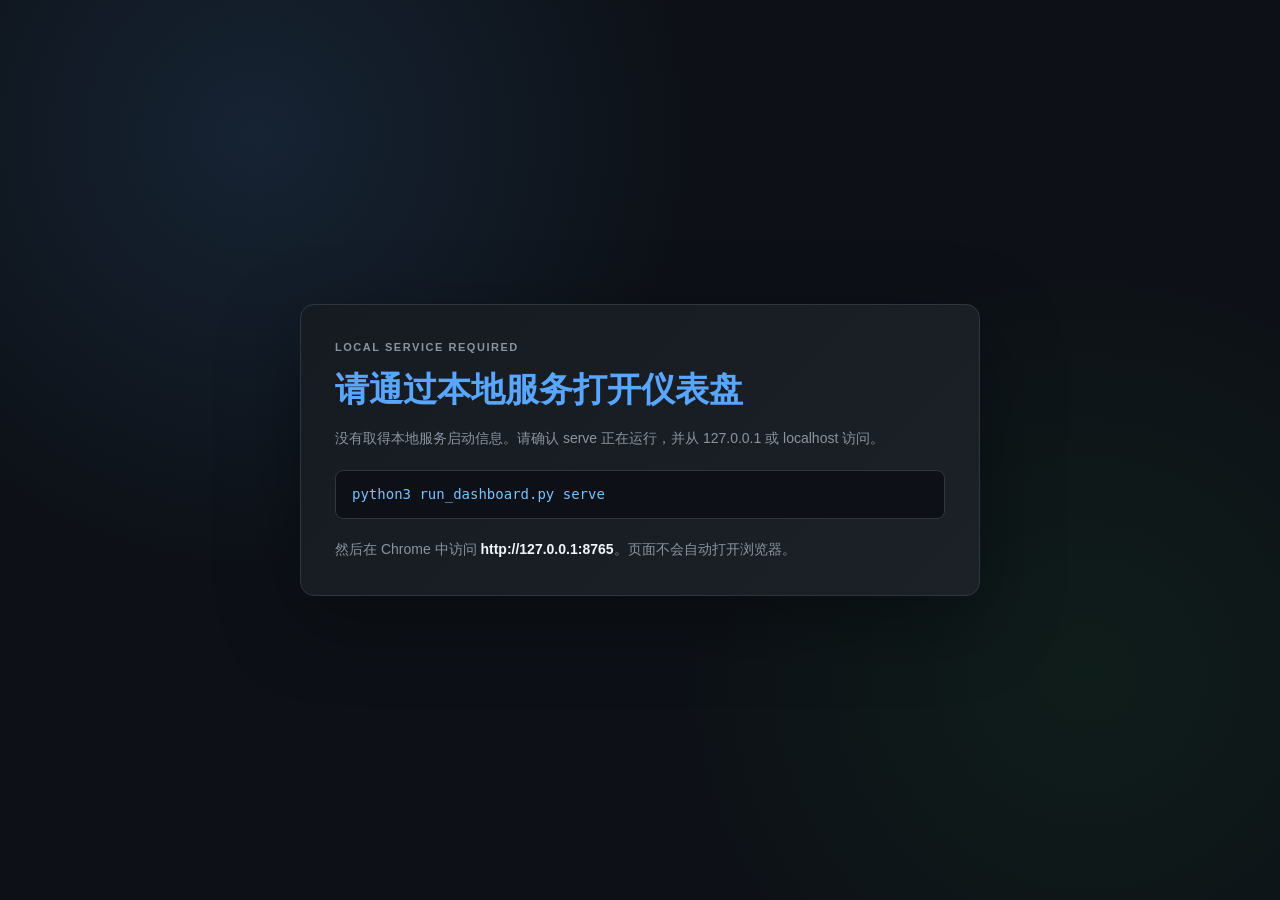
==== web/index.html @ e4518d43 "Initial private source publication with Chinese README and handbooks" ====
<!doctype html>
<html lang="zh-CN">
<head>
  <meta charset="utf-8">
  <meta name="viewport" content="width=device-width,initial-scale=1">
  <title>A股行业估值全景仪表盘</title>
  <link rel="stylesheet" href="./app.css">
  <link rel="stylesheet" href="./history.css">
</head>
<body>
  <section id="serviceGuard" class="service-guard" aria-live="polite">
    <div class="guard-card">
      <p class="eyebrow">LOCAL SERVICE REQUIRED</p>
      <h1>请通过本地服务打开仪表盘</h1>
      <p id="guardReason">这个文件是页面源码，直接预览不会连接已验证快照，也不能安全更新数据。</p>
      <code>python3 run_dashboard.py serve</code>
      <p>然后在 Chrome 中访问 <strong>http://127.0.0.1:8765</strong>。页面不会自动打开浏览器。</p>
    </div>
  </section>

  <div id="appShell" hidden>
    <header class="app-header">
      <div class="brand">
        <div class="brand-title">📊 A股行业估值全景仪表盘</div>
        <div class="brand-subtitle">申万 SW2021 L1 / L2 / L3 · Tushare 官方行业估值</div>
      </div>
      <div class="header-meta">
        <div class="snapshot-meta"><span id="snapshot">尚无已验证快照</span><span class="header-badge">RESEARCH ONLY</span></div>
        <div class="header-actions">
          <label class="date-control"><span>历史开市日</span><input id="historyDate" type="date" min="2021-12-13"></label>
          <button id="materialize" class="ctrl-btn">载入历史开市日</button>
          <button id="currentSnapshot" class="ctrl-btn">载入当前快照</button>
          <button id="update" class="primary-btn">更新至最近开市日</button>
        </div>
      </div>
    </header>

    <nav class="tabs" role="tablist" aria-label="仪表盘视图">
      <button id="tab-overview" class="tab-btn active" role="tab" aria-selected="true" aria-controls="panel-overview" data-tab="overview">🏠 总览</button>
      <button id="tab-heatmap" class="tab-btn" role="tab" aria-selected="false" aria-controls="panel-heatmap" data-tab="heatmap" tabindex="-1">🌡️ 估值热力图</button>
      <button id="tab-trend" class="tab-btn" role="tab" aria-selected="false" aria-controls="panel-trend" data-tab="trend" tabindex="-1">📈 历史走势</button>
      <button id="tab-ranking" class="tab-btn" role="tab" aria-selected="false" aria-controls="panel-ranking" data-tab="ranking" tabindex="-1">🏆 涨跌排行</button>
      <button id="tab-scatter" class="tab-btn" role="tab" aria-selected="false" aria-controls="panel-scatter" data-tab="scatter" tabindex="-1">🔍 PE-PB 象限</button>
      <button id="tab-detail" class="tab-btn" role="tab" aria-selected="false" aria-controls="panel-detail" data-tab="detail" tabindex="-1">📋 数据明细</button>
      <button id="tab-constituents" class="tab-btn" role="tab" aria-selected="false" aria-controls="panel-constituents" data-tab="constituents" tabindex="-1">🧩 行业成分</button>
      <button id="tab-archive" class="tab-btn" role="tab" aria-selected="false" aria-controls="panel-archive" data-tab="archive" tabindex="-1">🗃️ SW2014 档案</button>
    </nav>

    <section id="job" class="status-strip" aria-live="polite" hidden>
      <div><span id="jobText">QUEUED</span><span id="jobPercent">0%</span></div>
      <progress id="progress" max="100" value="0">0%</progress>
      <button id="retryProgress" class="ctrl-btn" hidden>重试读取进度</button>
    </section>
    <section id="ready" class="status-strip ready" aria-live="polite" hidden>
      <span id="readyText">新数据已就绪；当前页面仍固定在原快照。</span>
      <button id="switch" class="primary-btn">切换到新快照</button>
    </section>

    <section class="global-toolbar" aria-label="全局筛选">
      <div class="control-group">
        <span class="ctrl-label">行业级别</span>
        <div class="segmented" data-level-switch>
          <button class="ctrl-btn active" data-level="L1" aria-pressed="true">L1 一级</button>
          <button class="ctrl-btn" data-level="L2" aria-pressed="false">L2 二级</button>
          <button class="ctrl-btn" data-level="L3" aria-pressed="false">L3 三级</button>
        </div>
      </div>
      <label class="search-control"><span class="ctrl-label">行业搜索</span><input id="industrySearch" class="ctrl-search" type="search" placeholder="名称或指数代码"></label>
      <div id="levelSummary" class="toolbar-note">等待快照</div>
    </section>

    <main class="dashboard">
      <section id="panel-overview" class="tab-content active" role="tabpanel" aria-labelledby="tab-overview" data-panel="overview">
        <div id="summaryCards" class="summary-cards"></div>
        <div class="grid-2">
          <article class="chart-wrap">
            <div class="chart-title">行业 PE 历史百分位横向对比 <span class="badge">当前层级</span></div>
            <div id="overviewBars" class="native-chart chart-tall overview-bars"></div>
          </article>
          <article class="chart-wrap">
            <div class="chart-title">PE 历史位置分布 <span class="badge">只描述历史位置</span></div>
            <div id="distributionChart" class="native-chart"></div>
          </article>
        </div>
        <article class="chart-wrap">
          <div class="chart-title">PE 与 PB 历史百分位轮廓 <span class="badge">非投资结论</span></div>
          <div id="radarChart" class="native-chart"></div>
        </article>
      </section>

      <section id="panel-heatmap" class="tab-content" role="tabpanel" aria-labelledby="tab-heatmap" data-panel="heatmap" hidden>
        <div class="controls">
          <span class="ctrl-label">着色指标</span>
          <div class="segmented" id="heatMetric">
            <button class="ctrl-btn active" data-heat-metric="pe_percentile" aria-pressed="true">PE 百分位</button>
            <button class="ctrl-btn" data-heat-metric="pb_percentile" aria-pressed="false">PB 百分位</button>
          </div>
          <div class="legend" aria-label="历史百分位色带">
            <span><i class="legend-dot p0"></i>0–20</span><span><i class="legend-dot p1"></i>20–40</span><span><i class="legend-dot p2"></i>40–60</span><span><i class="legend-dot p3"></i>60–80</span><span><i class="legend-dot p4"></i>80–100</span>
          </div>
        </div>
        <div id="heatmapGrid" class="heat-grid"></div>
      </section>

      <section id="panel-trend" class="tab-content" role="tabpanel" aria-labelledby="tab-trend" data-panel="trend" hidden>
        <div class="controls">
          <label><span class="ctrl-label">行业</span><select id="trendIndustry" class="ctrl-select"></select></label>
          <div class="segmented" id="historyMetric">
            <button class="ctrl-btn active" data-history-metric="pe" aria-pressed="true">官方 PE</button>
            <button class="ctrl-btn" data-history-metric="pb" aria-pressed="false">官方 PB</button>
          </div>
        </div>
        <article class="chart-wrap">
          <div class="chart-title">官方行业历史走势 <span class="badge">sw_daily</span></div>
          <div id="trendChart" class="native-chart chart-tall"></div>
          <div id="trendStats" class="chart-stats"></div>
        </article>
      </section>

      <section id="panel-ranking" class="tab-content" role="tabpanel" aria-labelledby="tab-ranking" data-panel="ranking" hidden>
        <div class="controls">
          <span class="ctrl-label">收益区间</span>
          <div class="segmented" id="rankPeriod">
            <button class="ctrl-btn active" data-rank-field="return_5d" aria-pressed="true">近 5 个交易日</button>
            <button class="ctrl-btn" data-rank-field="return_mtd" aria-pressed="false">月初至今</button>
            <button class="ctrl-btn" data-rank-field="return_ytd" aria-pressed="false">年初至今</button>
          </div>
        </div>
        <article class="chart-wrap">
          <div class="chart-title">官方指数收盘价收益排行 <span class="badge">涨红跌绿</span></div>
          <div id="rankingList" class="rank-list"></div>
        </article>
      </section>

      <section id="panel-scatter" class="tab-content" role="tabpanel" aria-labelledby="tab-scatter" data-panel="scatter" hidden>
        <article class="chart-wrap">
          <div class="chart-title">行业当前 PE-PB 象限 <span class="badge">虚线为横截面中位数</span></div>
          <div id="scatterChart" class="native-chart chart-tall"></div>
        </article>
      </section>

      <section id="panel-detail" class="tab-content" role="tabpanel" aria-labelledby="tab-detail" data-panel="detail" hidden>
        <article class="chart-wrap">
          <div class="chart-title">行业数据明细 <span class="badge">点击表头排序</span></div>
          <p class="hint">行业 PE/PB 来自官方 sw_daily；未发布行业保留目录但不会由个股数据补造。</p>
          <div id="industryTable" class="data-table-wrap"></div>
        </article>
      </section>

      <section id="panel-constituents" class="tab-content" role="tabpanel" aria-labelledby="tab-constituents" data-panel="constituents" hidden>
        <div class="controls">
          <label><span class="ctrl-label">行业</span><select id="memberIndustry" class="ctrl-select"></select></label>
          <label><span class="ctrl-label">成分股搜索</span><input id="stockSearch" class="ctrl-search" type="search" placeholder="股票名称或代码"></label>
        </div>
        <section id="constituentEmpty" class="empty-state">
          <h2>选择行业</h2>
          <p>行业估值来自官方 sw_daily；个股估值只用于所选行业内横截面位置。</p>
        </section>
        <section id="constituentDetail" hidden>
          <div class="detail-title"><div><p id="breadcrumb" class="eyebrow"></p><h2 id="industryName"></h2></div><span id="published" class="tag"></span></div>
          <div id="industryMetrics" class="summary-cards compact"></div>
          <article class="chart-wrap">
            <div class="chart-title">目标日成分股与横截面位置 <span class="badge">有限正值 · 含自身</span></div>
            <p class="hint">百分位 = count(x ≤ current) / valid_N × 100；样本少于 5、边界未知或路径重叠时不计算。成员为快照中的去重股票数，覆盖率 = 有效样本 / 成员；搜索仅筛选显示行，不改变计算范围。市值统一显示亿元人民币，股息率显示百分比。</p>
            <div class="data-table-wrap"><table><thead><tr><th>股票</th><th>PE_TTM</th><th>PE_TTM 百分位与覆盖</th><th>PB</th><th>PB 百分位与覆盖</th><th>PE</th><th>PS_TTM</th><th>DV_TTM（%）</th><th>总市值（亿元）</th><th>流通市值（亿元）</th><th>状态</th></tr></thead><tbody id="stocks"></tbody></table></div>
          </article>
        </section>
      </section>

      <section id="panel-archive" class="tab-content" role="tabpanel" aria-labelledby="tab-archive" data-panel="archive" hidden>
        <div class="archive-note"><strong>SW2014 L1 历史档案</strong><span>与 SW2021 完全分轴，不拼接、不参与当前层级排行。</span></div>
        <div class="controls">
          <label><span class="ctrl-label">档案行业</span><select id="archiveIndustry" class="ctrl-select"></select></label>
          <div class="segmented" id="archiveMetric">
            <button class="ctrl-btn active" data-archive-metric="pe" aria-pressed="true">档案 PE</button>
            <button class="ctrl-btn" data-archive-metric="pb" aria-pressed="false">档案 PB</button>
          </div>
        </div>
        <article class="chart-wrap">
          <div class="chart-title">SW2014 官方行业历史 <span class="badge">截至 2021-12-10</span></div>
          <div id="archiveChart" class="native-chart chart-tall"></div>
          <div id="archiveStats" class="chart-stats"></div>
        </article>
        <article class="chart-wrap">
          <div class="chart-title">SW2014 档案摘要 <span class="badge">只读</span></div>
          <div id="archiveTable" class="data-table-wrap"></div>
        </article>
      </section>
    </main>
  </div>

  <script src="./bootstrap.js"></script>
  <script src="./app.js" defer></script>
</body>
</html>
---- web/app.css ----
:root {
  color-scheme: dark;
  --bg: #0d1117;
  --panel: #161b22;
  --panel-2: #1c2128;
  --control: #21262d;
  --line: #30363d;
  --line-soft: #21262d;
  --text: #e6edf3;
  --text-strong: #f0f6fc;
  --muted: #8b949e;
  --blue: #58a6ff;
  --blue-soft: #79c0ff;
  --green: #3fb950;
  --red: #f85149;
  --amber: #d29922;
  --p0: #1a9850;
  --p1: #66bd63;
  --p2: #a6d96a;
  --p3: #fdae61;
  --p4: #d73027;
  --header-height: 98px;
}

* { box-sizing: border-box; }
[hidden] { display: none !important; }
html { min-width: 320px; background: var(--bg); }
body {
  margin: 0;
  min-height: 100vh;
  background: var(--bg);
  color: var(--text);
  font: 14px/1.55 "PingFang SC", "Microsoft YaHei", -apple-system, BlinkMacSystemFont, "Segoe UI", sans-serif;
}
button, input, select { font: inherit; }
button { cursor: pointer; }
h1, h2, h3, p { margin: 0; }
strong { color: var(--text-strong); }
small { color: var(--muted); }

.service-guard {
  min-height: 100vh;
  display: grid;
  place-items: center;
  padding: 24px;
  background:
    radial-gradient(circle at 20% 15%, rgba(88, 166, 255, .12), transparent 34%),
    radial-gradient(circle at 85% 75%, rgba(35, 134, 54, .10), transparent 32%),
    var(--bg);
}
.guard-card {
  width: min(680px, 100%);
  padding: 34px;
  background: linear-gradient(135deg, var(--panel) 0%, var(--panel-2) 100%);
  border: 1px solid var(--line);
  border-radius: 14px;
  box-shadow: 0 24px 80px rgba(0, 0, 0, .35);
}
.guard-card h1 { margin: 7px 0 12px; color: var(--blue); font-size: clamp(24px, 4vw, 34px); }
.guard-card p { color: var(--muted); }
.guard-card code {
  display: block;
  margin: 20px 0;
  padding: 13px 16px;
  overflow-x: auto;
  background: var(--bg);
  border: 1px solid var(--line);
  border-radius: 8px;
  color: var(--blue-soft);
}

.app-header {
  min-height: var(--header-height);
  display: flex;
  align-items: center;
  justify-content: space-between;
  gap: 28px;
  padding: 16px 32px;
  position: sticky;
  top: 0;
  z-index: 100;
  background: linear-gradient(135deg, #161b22 0%, #1c2128 100%);
  border-bottom: 1px solid var(--line);
}
.brand-title { color: var(--blue); font-size: 22px; font-weight: 750; letter-spacing: .01em; }
.brand-subtitle { margin-top: 4px; color: var(--blue-soft); font-size: 13px; }
.header-meta { display: grid; justify-items: end; gap: 9px; }
.snapshot-meta { display: flex; align-items: center; gap: 10px; color: var(--muted); font-size: 12px; }
.header-badge {
  padding: 3px 10px;
  border-radius: 999px;
  background: #238636;
  color: #fff;
  font-size: 11px;
  font-weight: 700;
  letter-spacing: .04em;
}
.header-actions { display: flex; align-items: end; justify-content: flex-end; gap: 8px; flex-wrap: wrap; }
.date-control { display: grid; gap: 3px; color: var(--muted); font-size: 11px; }

.tabs {
  min-height: 49px;
  display: flex;
  gap: 4px;
  padding: 10px 32px 0;
  position: sticky;
  top: var(--header-height);
  z-index: 99;
  overflow-x: auto;
  background: rgba(13, 17, 23, .97);
  border-bottom: 1px solid var(--line);
}
.tab-btn {
  flex: 0 0 auto;
  padding: 9px 16px 10px;
  border: 1px solid transparent;
  border-bottom: 0;
  border-radius: 8px 8px 0 0;
  background: transparent;
  color: var(--muted);
  font-size: 13px;
  font-weight: 550;
  transition: color .15s, background .15s, border-color .15s;
}
.tab-btn:hover { color: #c9d1d9; background: rgba(22, 27, 34, .72); }
.tab-btn.active {
  background: var(--panel);
  color: var(--text-strong);
  border-color: var(--line);
  box-shadow: 0 1px 0 var(--panel);
}
.tab-btn:focus-visible, button:focus-visible, input:focus-visible, select:focus-visible {
  outline: 2px solid var(--blue);
  outline-offset: 2px;
}

.status-strip {
  margin: 12px 32px 0;
  padding: 12px 16px;
  border: 1px solid var(--line);
  border-radius: 9px;
  background: var(--panel);
}
.status-strip > div, .status-strip.ready { display: flex; justify-content: space-between; align-items: center; gap: 12px; }
.status-strip.ready { border-color: #238636; }
progress { width: 100%; height: 8px; margin-top: 8px; accent-color: var(--blue); }

.global-toolbar, .controls {
  display: flex;
  align-items: center;
  flex-wrap: wrap;
  gap: 12px 18px;
  padding: 13px 18px;
  background: var(--panel);
  border: 1px solid var(--line);
  border-radius: 10px;
}
.global-toolbar { margin: 16px 32px 0; }
.controls { margin-bottom: 20px; }
.control-group, .search-control, .controls label { display: flex; align-items: center; gap: 9px; }
.segmented { display: flex; align-items: center; gap: 5px; }
.ctrl-label { color: var(--muted); font-size: 12px; white-space: nowrap; }
.ctrl-btn, .primary-btn, .ctrl-search, .ctrl-select, input[type="date"] {
  min-height: 34px;
  padding: 6px 12px;
  border: 1px solid var(--line);
  border-radius: 6px;
  background: var(--control);
  color: #c9d1d9;
}
.ctrl-btn:hover, .ctrl-btn.active { color: var(--blue); border-color: #388bfd; background: rgba(56, 139, 253, .12); }
.ctrl-btn[aria-pressed="true"] { color: var(--blue); border-color: #388bfd; background: rgba(56, 139, 253, .12); }
.primary-btn { color: #fff; border-color: #2ea043; background: #238636; font-weight: 650; }
.primary-btn:hover { background: #2ea043; }
.primary-btn:disabled, .ctrl-btn:disabled { cursor: not-allowed; opacity: .55; }
.ctrl-search { min-width: 190px; }
.ctrl-select { min-width: 240px; max-width: min(460px, 80vw); }
.ctrl-search:focus, .ctrl-select:focus, input[type="date"]:focus { border-color: #388bfd; outline: none; }
.toolbar-note { margin-left: auto; color: var(--muted); font-size: 12px; }

.dashboard { width: 100%; }
.tab-content { display: none; padding: 24px 32px 42px; }
.tab-content.active { display: block; }
.eyebrow { color: var(--blue); font-size: 11px; font-weight: 700; letter-spacing: .14em; text-transform: uppercase; }
.hint { margin: 0 0 12px; color: var(--muted); font-size: 12px; }
.empty-state, .chart-empty {
  min-height: 220px;
  display: grid;
  place-content: center;
  gap: 8px;
  text-align: center;
  color: var(--muted);
  background: var(--panel);
  border: 1px dashed var(--line);
  border-radius: 10px;
}
.empty-state h2 { color: var(--text-strong); }

.summary-cards {
  display: grid;
  grid-template-columns: repeat(5, minmax(150px, 1fr));
  gap: 14px;
  margin-bottom: 20px;
}
.summary-cards.compact { grid-template-columns: repeat(6, minmax(130px, 1fr)); margin-top: 18px; }
.summary-card {
  min-height: 104px;
  padding: 15px 17px;
  background: var(--panel);
  border: 1px solid var(--line);
  border-radius: 10px;
}
.summary-card .label { color: var(--muted); font-size: 12px; }
.summary-card .value { margin-top: 5px; color: var(--text-strong); font-size: 22px; font-weight: 750; }
.summary-card .sub { margin-top: 3px; color: var(--muted); font-size: 11px; }
.summary-card .value.up { color: var(--red); }
.summary-card .value.down { color: var(--green); }

.grid-2 { display: grid; grid-template-columns: 1fr 1fr; gap: 20px; }
.chart-wrap {
  min-width: 0;
  margin-bottom: 20px;
  padding: 16px;
  overflow: hidden;
  background: var(--panel);
  border: 1px solid var(--line);
  border-radius: 12px;
}
.chart-title {
  min-height: 35px;
  display: flex;
  align-items: center;
  flex-wrap: wrap;
  gap: 8px;
  margin-bottom: 12px;
  padding-bottom: 10px;
  border-bottom: 1px solid var(--line);
  color: var(--text-strong);
  font-size: 15px;
  font-weight: 650;
}
.badge {
  padding: 2px 8px;
  border-radius: 999px;
  background: rgba(31, 111, 235, .27);
  color: var(--blue);
  font-size: 10px;
  font-weight: 500;
}
.native-chart { min-height: 320px; width: 100%; position: relative; }
.native-chart.chart-tall { min-height: 400px; }
.native-chart svg { width: 100%; height: 100%; min-height: inherit; display: block; overflow: visible; }
.overview-bars { max-height: 720px; overflow-y: auto; }
.overview-bars svg { height: auto; min-height: 0; }
.chart-stats { display: flex; flex-wrap: wrap; gap: 9px 18px; margin-top: 10px; color: var(--muted); font-size: 12px; }
.chart-stats b { color: var(--text); }

.heat-grid { display: grid; grid-template-columns: repeat(auto-fill, minmax(150px, 1fr)); gap: 11px; }
.heat-tile {
  appearance: none;
  min-height: 118px;
  padding: 14px;
  border: 1px solid var(--line);
  border-radius: 9px;
  background: var(--panel);
  color: var(--text);
  text-align: left;
}
.heat-tile .name { color: var(--text-strong); font-weight: 650; }
.heat-tile .code { margin-top: 1px; color: var(--muted); font-size: 10px; }
.heat-tile .value { margin-top: 8px; font-size: 24px; font-weight: 750; }
.heat-tile .meta { margin-top: 4px; color: var(--muted); font-size: 11px; }
.heat-tile.p0 { border-color: rgba(26, 152, 80, .65); background: rgba(26, 152, 80, .13); }
.heat-tile.p1 { border-color: rgba(102, 189, 99, .65); background: rgba(102, 189, 99, .11); }
.heat-tile.p2 { border-color: rgba(166, 217, 106, .50); background: rgba(166, 217, 106, .08); }
.heat-tile.p3 { border-color: rgba(253, 174, 97, .65); background: rgba(253, 174, 97, .11); }
.heat-tile.p4 { border-color: rgba(215, 48, 39, .7); background: rgba(215, 48, 39, .13); }
.heat-tile.na { opacity: .65; }
.legend { display: flex; flex-wrap: wrap; gap: 10px; margin-left: auto; color: var(--muted); font-size: 11px; }
.legend span { display: inline-flex; align-items: center; gap: 5px; }
.legend-dot { display: inline-block; width: 12px; height: 12px; border-radius: 3px; }
.legend-dot.p0 { background: var(--p0); } .legend-dot.p1 { background: var(--p1); }
.legend-dot.p2 { background: var(--p2); } .legend-dot.p3 { background: var(--p3); }
.legend-dot.p4 { background: var(--p4); }

.rank-list { display: grid; gap: 7px; }
.rank-row {
  display: grid;
  grid-template-columns: 34px minmax(100px, 180px) minmax(180px, 1fr) 82px;
  align-items: center;
  gap: 10px;
  min-height: 30px;
}
.rank-no { color: var(--muted); font-variant-numeric: tabular-nums; }
.rank-name { overflow: hidden; color: var(--text); text-overflow: ellipsis; white-space: nowrap; }
.rank-track svg { width: 100%; height: 22px; display: block; }
.rank-value { text-align: right; font-weight: 700; font-variant-numeric: tabular-nums; }
.rank-value.up { color: var(--red); } .rank-value.down { color: var(--green); }

.data-table-wrap { max-width: 100%; overflow: auto; border: 1px solid var(--line); border-radius: 9px; }
table { width: 100%; border-collapse: collapse; white-space: nowrap; font-size: 12px; }
thead th {
  padding: 10px 12px;
  position: sticky;
  top: 0;
  z-index: 1;
  background: var(--panel-2);
  border-bottom: 1px solid var(--line);
  color: var(--muted);
  text-align: right;
  font-weight: 650;
  user-select: none;
}
.table-sort { padding: 0; border: 0; background: transparent; color: inherit; font: inherit; text-align: inherit; }
.table-sort:hover { color: var(--blue); }
tbody tr { border-bottom: 1px solid var(--line-soft); }
tbody tr:hover { background: rgba(56, 139, 253, .06); }
tbody td { padding: 9px 12px; color: #c9d1d9; text-align: right; font-variant-numeric: tabular-nums; }
th:first-child, td:first-child { text-align: left; }
tbody td:first-child { color: var(--text-strong); font-weight: 550; }
.position-pill { display: inline-block; margin-left: 5px; padding: 1px 6px; border-radius: 5px; font-size: 10px; }
.position-pill.p0 { color: #4ac26b; background: rgba(26, 152, 80, .16); }
.position-pill.p1 { color: #7ee787; background: rgba(102, 189, 99, .14); }
.position-pill.p2 { color: #d2e98f; background: rgba(166, 217, 106, .12); }
.position-pill.p3 { color: #ffa657; background: rgba(253, 174, 97, .14); }
.position-pill.p4 { color: #ff7b72; background: rgba(215, 48, 39, .16); }
.position-pill.na { color: var(--muted); background: var(--control); }
.up { color: var(--red); } .down { color: var(--green); } .flat { color: var(--muted); }
.state-bad { color: #f2cc60; }

.detail-title { display: flex; align-items: flex-start; justify-content: space-between; gap: 16px; margin: 4px 0 12px; }
.detail-title h2 { margin-top: 2px; color: var(--text-strong); font-size: 25px; }
.tag { padding: 5px 9px; border: 1px solid var(--line); border-radius: 999px; color: var(--muted); font-size: 11px; }
.tag.published { color: #7ee787; border-color: #238636; }
.archive-note { display: flex; align-items: baseline; gap: 12px; margin-bottom: 16px; padding: 12px 16px; border-left: 3px solid var(--amber); background: rgba(210, 153, 34, .08); color: var(--muted); }

@media (max-width: 1180px) {
  :root { --header-height: 126px; }
  .summary-cards, .summary-cards.compact { grid-template-columns: repeat(3, minmax(140px, 1fr)); }
  .app-header { align-items: flex-start; }
}
@media (max-width: 900px) {
  :root { --header-height: auto; }
  .app-header, .tabs { position: static; }
  .app-header { flex-direction: column; align-items: stretch; padding: 18px; }
  .header-meta { justify-items: start; }
  .header-actions { justify-content: flex-start; }
  .tabs { padding: 10px 18px 0; }
  .global-toolbar { margin: 14px 18px 0; }
  .tab-content { padding: 20px 18px 36px; }
  .grid-2 { grid-template-columns: 1fr; }
  .toolbar-note { width: 100%; margin-left: 0; }
}
@media (max-width: 640px) {
  .brand-title { font-size: 18px; }
  .header-actions, .date-control, .header-actions button { width: 100%; }
  .header-actions button, .date-control input { width: 100%; }
  .summary-cards, .summary-cards.compact { grid-template-columns: repeat(2, minmax(0, 1fr)); }
  .global-toolbar, .controls { align-items: stretch; }
  .control-group, .search-control, .controls label { width: 100%; flex-direction: column; align-items: stretch; }
  .segmented { overflow-x: auto; }
  .ctrl-search, .ctrl-select { min-width: 0; width: 100%; max-width: none; }
  .rank-row { grid-template-columns: 28px minmax(86px, 120px) minmax(110px, 1fr) 70px; gap: 7px; font-size: 11px; }
  .archive-note { align-items: flex-start; flex-direction: column; }
}
---- web/history.css ----
/* 历史图与 SVG 的局部样式单独保留，便于后续替换渲染器而不触碰全局主题。 */
.axis-line { stroke: #30363d; stroke-width: 1; vector-effect: non-scaling-stroke; }
.grid-line { stroke: #21262d; stroke-width: 1; vector-effect: non-scaling-stroke; }
.median-line { stroke: #d29922; stroke-width: 1.2; stroke-dasharray: 5 4; vector-effect: non-scaling-stroke; }
.series-line { fill: none; stroke: #58a6ff; stroke-width: 2.2; vector-effect: non-scaling-stroke; }
.series-area { fill: rgba(88, 166, 255, .10); }
.series-point { fill: #f85149; stroke: #0d1117; stroke-width: 2; }
.svg-label { fill: #8b949e; font-size: 11px; }
.svg-title { fill: #c9d1d9; font-size: 12px; font-weight: 600; }
.scatter-point { stroke: #0d1117; stroke-width: 1.5; opacity: .9; }
.radar-grid { fill: none; stroke: #30363d; stroke-width: 1; }
.radar-pe { fill: rgba(88, 166, 255, .14); stroke: #58a6ff; stroke-width: 2; }
.radar-pb { fill: rgba(63, 185, 80, .11); stroke: #3fb950; stroke-width: 2; }
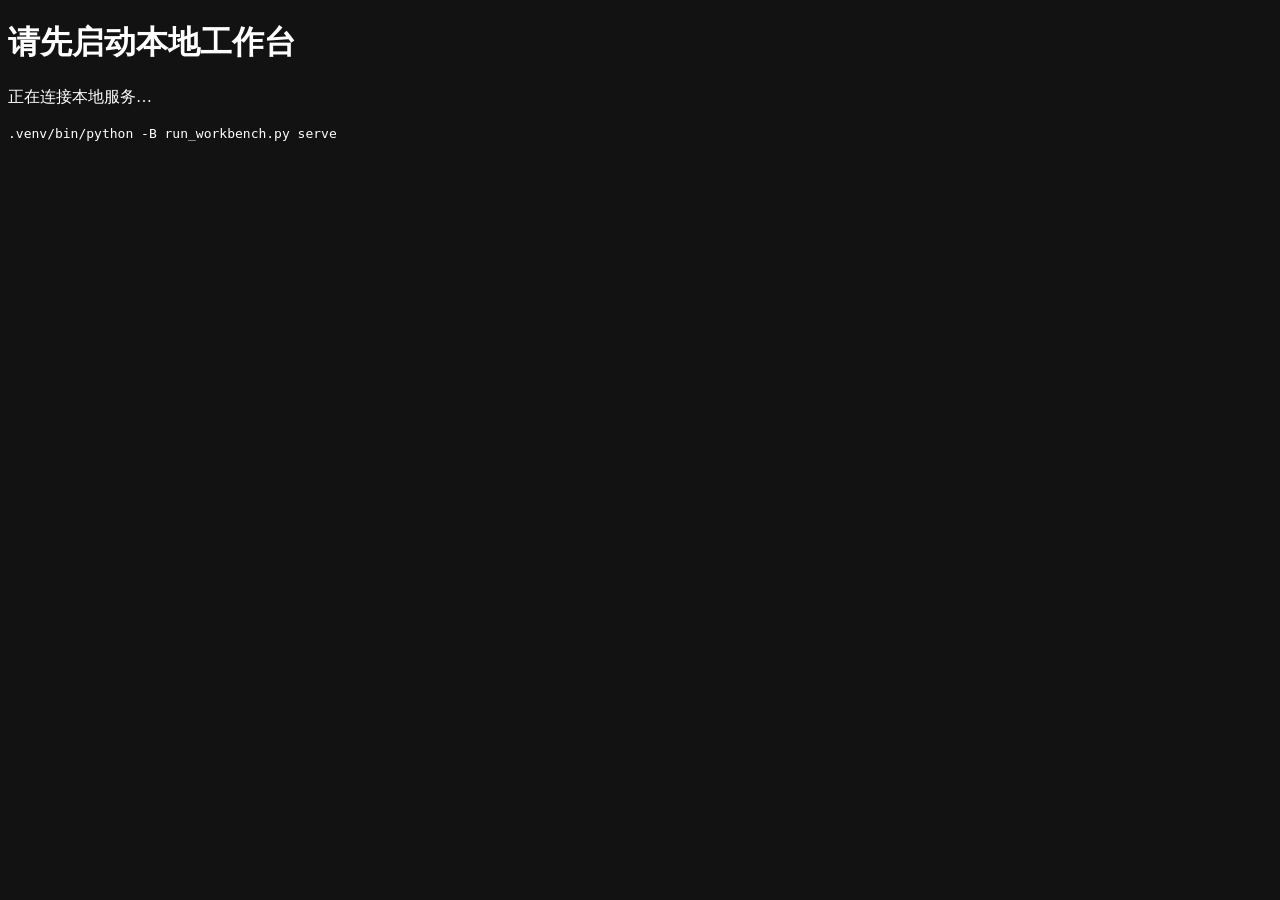
==== commit e53eae5a: "Integrate industry valuation and money flow in one local workbench" ====
--- a/web/index.html
+++ b/web/index.html
@@ -3,193 +3,53 @@
 <head>
   <meta charset="utf-8">
   <meta name="viewport" content="width=device-width,initial-scale=1">
-  <title>A股行业估值全景仪表盘</title>
-  <link rel="stylesheet" href="./app.css">
-  <link rel="stylesheet" href="./history.css">
+  <meta name="color-scheme" content="dark">
+  <title>A股行业研究工作台 · 估值与资金流</title>
+  <link rel="stylesheet" href="/app.css">
+  <script src="/app.js" defer></script>
 </head>
 <body>
-  <section id="serviceGuard" class="service-guard" aria-live="polite">
-    <div class="guard-card">
-      <p class="eyebrow">LOCAL SERVICE REQUIRED</p>
-      <h1>请通过本地服务打开仪表盘</h1>
-      <p id="guardReason">这个文件是页面源码，直接预览不会连接已验证快照，也不能安全更新数据。</p>
-      <code>python3 run_dashboard.py serve</code>
-      <p>然后在 Chrome 中访问 <strong>http://127.0.0.1:8765</strong>。页面不会自动打开浏览器。</p>
-    </div>
-  </section>
-
-  <div id="appShell" hidden>
-    <header class="app-header">
-      <div class="brand">
-        <div class="brand-title">📊 A股行业估值全景仪表盘</div>
-        <div class="brand-subtitle">申万 SW2021 L1 / L2 / L3 · Tushare 官方行业估值</div>
-      </div>
-      <div class="header-meta">
-        <div class="snapshot-meta"><span id="snapshot">尚无已验证快照</span><span class="header-badge">RESEARCH ONLY</span></div>
-        <div class="header-actions">
-          <label class="date-control"><span>历史开市日</span><input id="historyDate" type="date" min="2021-12-13"></label>
-          <button id="materialize" class="ctrl-btn">载入历史开市日</button>
-          <button id="currentSnapshot" class="ctrl-btn">载入当前快照</button>
-          <button id="update" class="primary-btn">更新至最近开市日</button>
-        </div>
-      </div>
+  <div id="serviceGuard" class="guard"><h1>请先启动本地工作台</h1><p id="guardText">正在连接本地服务…</p><code>.venv/bin/python -B run_workbench.py serve</code></div>
+  <div id="app" hidden>
+    <header class="topbar">
+      <a class="brand" href="/" aria-label="行业研究工作台首页"><span class="brand-mark" aria-hidden="true">▥</span><span><strong>行业研究工作台</strong><small>估值位置 · 资金流向</small></span></a>
+      <nav id="mainTabs" class="main-tabs" aria-label="主要页面" role="tablist">
+        <button id="tab-valuation" role="tab" aria-controls="mainPanel" aria-selected="false" data-page="valuation">行业估值</button>
+        <button id="tab-moneyflow" role="tab" aria-controls="mainPanel" aria-selected="false" data-page="moneyflow">行业资金流</button>
+        <button id="tab-fusion" role="tab" aria-controls="mainPanel" aria-selected="true" data-page="fusion">融合观察</button>
+      </nav>
+      <div class="top-actions"><span id="batchDate" class="batch-date">暂无数据</span><button id="updateButton" class="primary">更新数据</button><button id="historyButton" class="quiet">历史补齐</button><a id="legacyLink" class="quiet" href="/legacy/">旧版档案</a></div>
     </header>
-
-    <nav class="tabs" role="tablist" aria-label="仪表盘视图">
-      <button id="tab-overview" class="tab-btn active" role="tab" aria-selected="true" aria-controls="panel-overview" data-tab="overview">🏠 总览</button>
-      <button id="tab-heatmap" class="tab-btn" role="tab" aria-selected="false" aria-controls="panel-heatmap" data-tab="heatmap" tabindex="-1">🌡️ 估值热力图</button>
-      <button id="tab-trend" class="tab-btn" role="tab" aria-selected="false" aria-controls="panel-trend" data-tab="trend" tabindex="-1">📈 历史走势</button>
-      <button id="tab-ranking" class="tab-btn" role="tab" aria-selected="false" aria-controls="panel-ranking" data-tab="ranking" tabindex="-1">🏆 涨跌排行</button>
-      <button id="tab-scatter" class="tab-btn" role="tab" aria-selected="false" aria-controls="panel-scatter" data-tab="scatter" tabindex="-1">🔍 PE-PB 象限</button>
-      <button id="tab-detail" class="tab-btn" role="tab" aria-selected="false" aria-controls="panel-detail" data-tab="detail" tabindex="-1">📋 数据明细</button>
-      <button id="tab-constituents" class="tab-btn" role="tab" aria-selected="false" aria-controls="panel-constituents" data-tab="constituents" tabindex="-1">🧩 行业成分</button>
-      <button id="tab-archive" class="tab-btn" role="tab" aria-selected="false" aria-controls="panel-archive" data-tab="archive" tabindex="-1">🗃️ SW2014 档案</button>
-    </nav>
-
-    <section id="job" class="status-strip" aria-live="polite" hidden>
-      <div><span id="jobText">QUEUED</span><span id="jobPercent">0%</span></div>
-      <progress id="progress" max="100" value="0">0%</progress>
-      <button id="retryProgress" class="ctrl-btn" hidden>重试读取进度</button>
-    </section>
-    <section id="ready" class="status-strip ready" aria-live="polite" hidden>
-      <span id="readyText">新数据已就绪；当前页面仍固定在原快照。</span>
-      <button id="switch" class="primary-btn">切换到新快照</button>
-    </section>
-
-    <section class="global-toolbar" aria-label="全局筛选">
-      <div class="control-group">
-        <span class="ctrl-label">行业级别</span>
-        <div class="segmented" data-level-switch>
-          <button class="ctrl-btn active" data-level="L1" aria-pressed="true">L1 一级</button>
-          <button class="ctrl-btn" data-level="L2" aria-pressed="false">L2 二级</button>
-          <button class="ctrl-btn" data-level="L3" aria-pressed="false">L3 三级</button>
-        </div>
-      </div>
-      <label class="search-control"><span class="ctrl-label">行业搜索</span><input id="industrySearch" class="ctrl-search" type="search" placeholder="名称或指数代码"></label>
-      <div id="levelSummary" class="toolbar-note">等待快照</div>
-    </section>
-
-    <main class="dashboard">
-      <section id="panel-overview" class="tab-content active" role="tabpanel" aria-labelledby="tab-overview" data-panel="overview">
-        <div id="summaryCards" class="summary-cards"></div>
-        <div class="grid-2">
-          <article class="chart-wrap">
-            <div class="chart-title">行业 PE 历史百分位横向对比 <span class="badge">当前层级</span></div>
-            <div id="overviewBars" class="native-chart chart-tall overview-bars"></div>
-          </article>
-          <article class="chart-wrap">
-            <div class="chart-title">PE 历史位置分布 <span class="badge">只描述历史位置</span></div>
-            <div id="distributionChart" class="native-chart"></div>
-          </article>
-        </div>
-        <article class="chart-wrap">
-          <div class="chart-title">PE 与 PB 历史百分位轮廓 <span class="badge">非投资结论</span></div>
-          <div id="radarChart" class="native-chart"></div>
-        </article>
+    <section id="newBatch" class="notice ready" aria-live="polite" hidden><span id="newBatchText"></span><button id="switchBatch" class="primary">统一切换</button></section>
+    <section id="jobPanel" class="notice job" aria-live="polite" hidden><div><strong id="jobTitle"></strong><span id="jobDetail"></span></div><progress id="jobProgress" max="100" value="0"></progress><button id="retryJob" class="quiet" hidden>重试读取进度</button><a id="downloadLink" class="primary" hidden>下载文件</a></section>
+    <section id="errorPanel" class="notice error" role="alert" hidden><span id="errorText"></span><button id="retryData" class="quiet">重试读取</button></section>
+    <section id="runtimeNotice" class="notice runtime" aria-live="polite" hidden></section>
+    <main id="mainPanel" role="tabpanel" aria-labelledby="tab-fusion">
+      <section class="page-heading"><div><h1 id="pageTitle">估值与资金，一起观察</h1><p id="pageDescription">同一批次、同一行业归属。估值取期末，资金流按期间累计。</p></div><span id="batchState" class="badge">研究用途</span></section>
+      <section class="filters" aria-label="数据筛选">
+        <label>行业体系<select id="taxonomy"><option value="SW">申万 SW2021</option><option value="THS">同花顺</option><option value="TDX">通达信</option><option value="CI">中信</option></select></label>
+        <label>层级 / 系列<select id="level"><option value="L1">一级行业</option></select></label>
+        <label id="parentFilter" hidden>父行业<select id="parentIndustry"><option value="">全部父行业</option></select></label>
+        <div class="period-control"><span class="field-label">观察周期</span><div id="periodTabs" class="segmented" aria-label="观察周期"><button data-period="day" aria-pressed="true">日</button><button data-period="week" aria-pressed="false">自然周</button><button data-period="month" aria-pressed="false">自然月</button></div></div>
+        <label><span id="dateLabel">交易日</span><input id="periodDate" type="date" required></label>
+        <label class="search">搜索行业<input id="search" type="search" placeholder="名称或代码" autocomplete="off"></label>
+        <div class="filter-actions"><button id="resetSort" class="quiet">恢复默认排序</button><button id="exportCsv" class="quiet" title="导出当前筛选、排序和页面口径">当前视图 CSV</button><button id="exportXlsx" class="quiet" title="导出同一批次、周期的四分类全部层级，含口径与审计">四分类 Excel</button></div>
       </section>
-
-      <section id="panel-heatmap" class="tab-content" role="tabpanel" aria-labelledby="tab-heatmap" data-panel="heatmap" hidden>
-        <div class="controls">
-          <span class="ctrl-label">着色指标</span>
-          <div class="segmented" id="heatMetric">
-            <button class="ctrl-btn active" data-heat-metric="pe_percentile" aria-pressed="true">PE 百分位</button>
-            <button class="ctrl-btn" data-heat-metric="pb_percentile" aria-pressed="false">PB 百分位</button>
-          </div>
-          <div class="legend" aria-label="历史百分位色带">
-            <span><i class="legend-dot p0"></i>0–20</span><span><i class="legend-dot p1"></i>20–40</span><span><i class="legend-dot p2"></i>40–60</span><span><i class="legend-dot p3"></i>60–80</span><span><i class="legend-dot p4"></i>80–100</span>
-          </div>
-        </div>
-        <div id="heatmapGrid" class="heat-grid"></div>
-      </section>
-
-      <section id="panel-trend" class="tab-content" role="tabpanel" aria-labelledby="tab-trend" data-panel="trend" hidden>
-        <div class="controls">
-          <label><span class="ctrl-label">行业</span><select id="trendIndustry" class="ctrl-select"></select></label>
-          <div class="segmented" id="historyMetric">
-            <button class="ctrl-btn active" data-history-metric="pe" aria-pressed="true">官方 PE</button>
-            <button class="ctrl-btn" data-history-metric="pb" aria-pressed="false">官方 PB</button>
-          </div>
-        </div>
-        <article class="chart-wrap">
-          <div class="chart-title">官方行业历史走势 <span class="badge">sw_daily</span></div>
-          <div id="trendChart" class="native-chart chart-tall"></div>
-          <div id="trendStats" class="chart-stats"></div>
-        </article>
-      </section>
-
-      <section id="panel-ranking" class="tab-content" role="tabpanel" aria-labelledby="tab-ranking" data-panel="ranking" hidden>
-        <div class="controls">
-          <span class="ctrl-label">收益区间</span>
-          <div class="segmented" id="rankPeriod">
-            <button class="ctrl-btn active" data-rank-field="return_5d" aria-pressed="true">近 5 个交易日</button>
-            <button class="ctrl-btn" data-rank-field="return_mtd" aria-pressed="false">月初至今</button>
-            <button class="ctrl-btn" data-rank-field="return_ytd" aria-pressed="false">年初至今</button>
-          </div>
-        </div>
-        <article class="chart-wrap">
-          <div class="chart-title">官方指数收盘价收益排行 <span class="badge">涨红跌绿</span></div>
-          <div id="rankingList" class="rank-list"></div>
-        </article>
-      </section>
-
-      <section id="panel-scatter" class="tab-content" role="tabpanel" aria-labelledby="tab-scatter" data-panel="scatter" hidden>
-        <article class="chart-wrap">
-          <div class="chart-title">行业当前 PE-PB 象限 <span class="badge">虚线为横截面中位数</span></div>
-          <div id="scatterChart" class="native-chart chart-tall"></div>
-        </article>
-      </section>
-
-      <section id="panel-detail" class="tab-content" role="tabpanel" aria-labelledby="tab-detail" data-panel="detail" hidden>
-        <article class="chart-wrap">
-          <div class="chart-title">行业数据明细 <span class="badge">点击表头排序</span></div>
-          <p class="hint">行业 PE/PB 来自官方 sw_daily；未发布行业保留目录但不会由个股数据补造。</p>
-          <div id="industryTable" class="data-table-wrap"></div>
-        </article>
-      </section>
-
-      <section id="panel-constituents" class="tab-content" role="tabpanel" aria-labelledby="tab-constituents" data-panel="constituents" hidden>
-        <div class="controls">
-          <label><span class="ctrl-label">行业</span><select id="memberIndustry" class="ctrl-select"></select></label>
-          <label><span class="ctrl-label">成分股搜索</span><input id="stockSearch" class="ctrl-search" type="search" placeholder="股票名称或代码"></label>
-        </div>
-        <section id="constituentEmpty" class="empty-state">
-          <h2>选择行业</h2>
-          <p>行业估值来自官方 sw_daily；个股估值只用于所选行业内横截面位置。</p>
-        </section>
-        <section id="constituentDetail" hidden>
-          <div class="detail-title"><div><p id="breadcrumb" class="eyebrow"></p><h2 id="industryName"></h2></div><span id="published" class="tag"></span></div>
-          <div id="industryMetrics" class="summary-cards compact"></div>
-          <article class="chart-wrap">
-            <div class="chart-title">目标日成分股与横截面位置 <span class="badge">有限正值 · 含自身</span></div>
-            <p class="hint">百分位 = count(x ≤ current) / valid_N × 100；样本少于 5、边界未知或路径重叠时不计算。成员为快照中的去重股票数，覆盖率 = 有效样本 / 成员；搜索仅筛选显示行，不改变计算范围。市值统一显示亿元人民币，股息率显示百分比。</p>
-            <div class="data-table-wrap"><table><thead><tr><th>股票</th><th>PE_TTM</th><th>PE_TTM 百分位与覆盖</th><th>PB</th><th>PB 百分位与覆盖</th><th>PE</th><th>PS_TTM</th><th>DV_TTM（%）</th><th>总市值（亿元）</th><th>流通市值（亿元）</th><th>状态</th></tr></thead><tbody id="stocks"></tbody></table></div>
-          </article>
-        </section>
-      </section>
-
-      <section id="panel-archive" class="tab-content" role="tabpanel" aria-labelledby="tab-archive" data-panel="archive" hidden>
-        <div class="archive-note"><strong>SW2014 L1 历史档案</strong><span>与 SW2021 完全分轴，不拼接、不参与当前层级排行。</span></div>
-        <div class="controls">
-          <label><span class="ctrl-label">档案行业</span><select id="archiveIndustry" class="ctrl-select"></select></label>
-          <div class="segmented" id="archiveMetric">
-            <button class="ctrl-btn active" data-archive-metric="pe" aria-pressed="true">档案 PE</button>
-            <button class="ctrl-btn" data-archive-metric="pb" aria-pressed="false">档案 PB</button>
-          </div>
-        </div>
-        <article class="chart-wrap">
-          <div class="chart-title">SW2014 官方行业历史 <span class="badge">截至 2021-12-10</span></div>
-          <div id="archiveChart" class="native-chart chart-tall"></div>
-          <div id="archiveStats" class="chart-stats"></div>
-        </article>
-        <article class="chart-wrap">
-          <div class="chart-title">SW2014 档案摘要 <span class="badge">只读</span></div>
-          <div id="archiveTable" class="data-table-wrap"></div>
-        </article>
+      <div class="context-line"><span id="periodSummary">尚无已验证批次</span><span id="rowCount"></span></div>
+      <section id="emptyState" class="empty" hidden><span class="empty-icon" aria-hidden="true">▥</span><h2 id="emptyTitle">开始一次统一更新</h2><p id="emptyDescription">获取数据后，行业估值、行业资金流和融合观察会同时可用。</p><button id="emptyUpdate" class="primary">获取最近交易日</button></section>
+      <section id="dataArea" hidden>
+        <div id="valuationToolbar" class="view-toolbar" hidden><nav id="valuationTabs" class="subtabs" aria-label="估值视图"><button data-view="overview" aria-pressed="false">总览</button><button data-view="heatmap" aria-pressed="false">估值热力图</button><button data-view="trend" aria-pressed="false">历史走势</button><button data-view="ranking" aria-pressed="false">涨跌排行</button><button data-view="scatter" aria-pressed="false">PE–PB 象限</button><button data-view="detail" aria-pressed="true">数据明细</button></nav><label>观察口径<select id="valuationSource"><option value="median">成分股有效正值中位数</option><option value="official">官方行业指数估值</option></select></label></div>
+        <div id="chartToolbar" class="view-toolbar" hidden><button id="toggleChart" class="quiet" aria-expanded="false">展开估值–资金散点图</button><span>每个点对应一个行业；点击查看历史和成分。</span></div>
+        <div id="summaryCards" class="summary-cards" hidden></div>
+        <section id="visualPanel" class="visual-panel" hidden><div class="chart-heading"><div><h2 id="chartTitle"></h2><p id="chartDescription"></p></div><div id="chartControls" class="chart-controls"></div></div><div id="chart" class="chart"></div><div id="chartLegend" class="chart-legend"></div></section>
+        <section id="tablePanel" class="table-panel"><div class="table-heading"><h2 id="tableTitle">行业对照</h2><span>点击表头：默认 → 升序 → 降序 → 默认</span></div><div id="industryTable" class="table-scroll" tabindex="0" aria-label="行业数据表"></div></section>
+        <details id="qualityPanel" class="quality-panel"><summary>数据质量 <span id="qualitySummary">查看每日覆盖与未知归属股票</span></summary><div id="qualityContent"></div></details>
+        <details class="method-note"><summary>数据口径与缺失说明</summary><p>成分股 PE_TTM / PB 中位数只使用期末归属明确、有限且大于零的值；官方 PE / PB 独立展示。两者定义不同，不相互替代。历史百分位使用当日及之前的有效日样本，至少 252 个样本；不足时留空。</p><p>净流入正值为净流入，负值为净流出；统一显示亿元。周、月资金按每日当时的行业归属逐日累计，估值取期间最后要求的交易日。历史归属或必需数据缺失不补零、不用当前成员回填。缺失单元格可查看原因；少于 5 个有效估值样本标为小样本。同花顺可能多重归属，行业之间不可直接求和作为全市场资金。</p><p>百分位描述历史位置，不代表低估、高估或买卖建议。搜索与排序只改变展示，不改变任何计算样本。</p></details>
       </section>
     </main>
+    <footer><span>仅本机 · Tushare · 研究用途</span><span id="batchIdentity"></span></footer>
   </div>
-
-  <script src="./bootstrap.js"></script>
-  <script src="./app.js" defer></script>
+  <dialog id="detailDialog" class="detail-dialog" aria-labelledby="detailTitle"><div class="dialog-header"><div><small id="detailIdentity"></small><h2 id="detailTitle">行业详情</h2></div><button id="closeDetail" class="close" aria-label="关闭行业详情">×</button></div><p id="detailContext" class="detail-context"></p><nav id="detailTabs" class="subtabs" aria-label="行业详情"><button data-detail="members" aria-pressed="true">期间成分</button><button data-detail="contribution" aria-pressed="false">资金贡献</button><button data-detail="history" aria-pressed="false">历史走势</button></nav><div id="detailError" class="notice error" role="alert" hidden></div><div id="detailContent"></div></dialog>
+  <dialog id="backfillDialog" class="form-dialog" aria-labelledby="backfillTitle"><form id="backfillForm"><div class="dialog-header"><h2 id="backfillTitle">补齐历史数据</h2><button id="closeBackfill" class="close" type="button" aria-label="关闭历史补齐">×</button></div><p>补齐选定范围内的交易日。无可信历史成员的体系仍保留缺口；不会用今天的成分倒填。</p><div class="form-dates"><label>开始日期<input id="backfillStart" type="date" required></label><label>结束日期<input id="backfillEnd" type="date" required></label></div><label class="retry-option"><input id="backfillRetryFailed" type="checkbox">重试已失败日期</label><p id="backfillStatus" class="rank-note"></p><details id="backfillGaps" hidden><summary>失败日期及原因</summary><div id="backfillGapTable"></div></details><p id="backfillError" class="error-text" role="alert"></p><button type="submit" class="primary">开始补齐</button></form></dialog>
 </body>
 </html>
